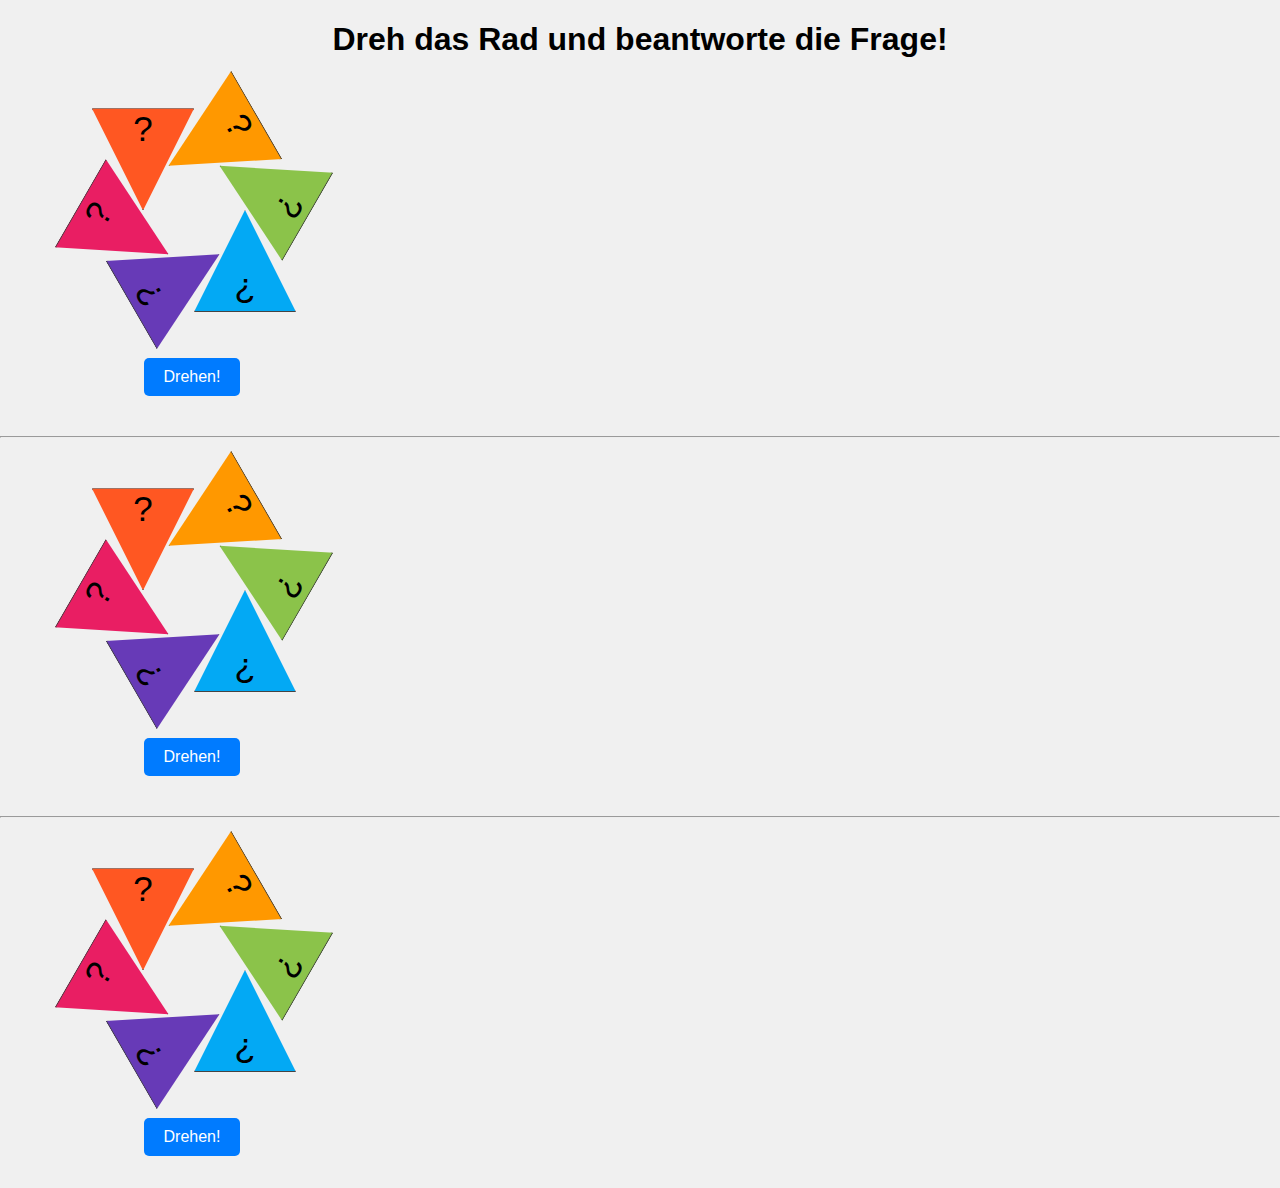
==== index.html @ 0f6129ff "fertig1" ====
<!DOCTYPE html>
<html lang="en">
<head>
    <meta charset="UTF-8">
    <meta name="viewport" content="width=device-width, initial-scale=1.0">
    <link rel="stylesheet" href="style.css">
    <title>Preguntas</title>
</head>
<body>
    <h1>Dreh das Rad und beantworte die Frage!</h1>
    <div class="container">
        
        <div class="wheel-container">
          <div class="wheel" id="wheel_1">
            <div class="section">?</div>
            <div class="section">?</div>
            <div class="section">?</div>
            <div class="section">?</div>
            <div class="section">?</div>
            <div class="section">?</div>
          </div>
        
        <button class="spinButton" id="btn1">Drehen!</button>
        </div>
        <div class="question_container">
            <div class="question" class="hidden" id="question1"></div>
        </div>
    </div>
    <hr>
    <div class="container">
        
        <div class="wheel-container">
          <div class="wheel" id="wheel_2">
            <div class="section">?</div>
            <div class="section">?</div>
            <div class="section">?</div>
            <div class="section">?</div>
            <div class="section">?</div>
            <div class="section">?</div>
          </div>
        
        <button class="spinButton" id="btn2">Drehen!</button>
        </div>
        <div class="question_container">
            <div class="question" class="hidden" id="question2"></div>
        </div>
    </div>
    <hr>
    <div class="container">
        
        <div class="wheel-container">
          <div class="wheel" id="wheel_3" >
            <div class="section">?</div>
            <div class="section">?</div>
            <div class="section">?</div>
            <div class="section">?</div>
            <div class="section">?</div>
            <div class="section">?</div>
          </div>
        
        <button class="spinButton" id="btn3">Drehen!</button>
        </div>
        <div class="question_container">
            <div class="question" class="hidden" id="question3"></div>
        </div>
    </div>
      
      <script src="script.js"></script>
</body>
</html>
---- style.css ----
body {
  font-family: Arial, sans-serif;
  text-align: center;
  background-color: #f0f0f0;
  margin: 0;
  padding: 0;
}

.container {
  margin-top: 50px;
  
  display: flex;
  align-items: center;
  justify-content: space-between;
  padding-bottom: 20px
}

.wheel-container {
  width: 200px;
  height: 200px;
  margin: auto;
  margin-bottom: 100px;
}

.wheel {
  width: 100%;
  height: 100%;
  border-radius: 50%;
  position: relative;
  transform: rotate(0deg);
  transition: transform 2s ease-out;
}

.section {
  font-size: 35px;  
  position: absolute;
  width: 50%;
  height: 50%;
  background-color: #ffc107;
  border: 1px solid #444;
  clip-path: polygon(100% 0, 0 0, 50% 100%);
  transform-origin: 100% 100%;
}

.section:nth-child(1) { transform: rotate(0deg); background-color: #ff5722; }
.section:nth-child(2) { transform: rotate(60deg); background-color: #ff9800; }
.section:nth-child(3) { transform: rotate(120deg); background-color: #8bc34a; }
.section:nth-child(4) { transform: rotate(180deg); background-color: #03a9f4; }
.section:nth-child(5) { transform: rotate(240deg); background-color: #673ab7; }
.section:nth-child(6) { transform: rotate(300deg); background-color: #e91e63; }

button {
  padding: 10px 20px;
  font-size: 16px;
  background-color: #007bff;
  color: white;
  border: none;
  border-radius: 5px;
  cursor: pointer;
  margin-top: 50px;
}

button:hover {
  background-color: #0056b3;
}

.hidden {
  display: none;
}
.question_container{
    width: 70%;
    
}
.question {
  margin-top: 20px;
  font-size: 18px;
  font-weight: bold;
  color: #333;
  
}
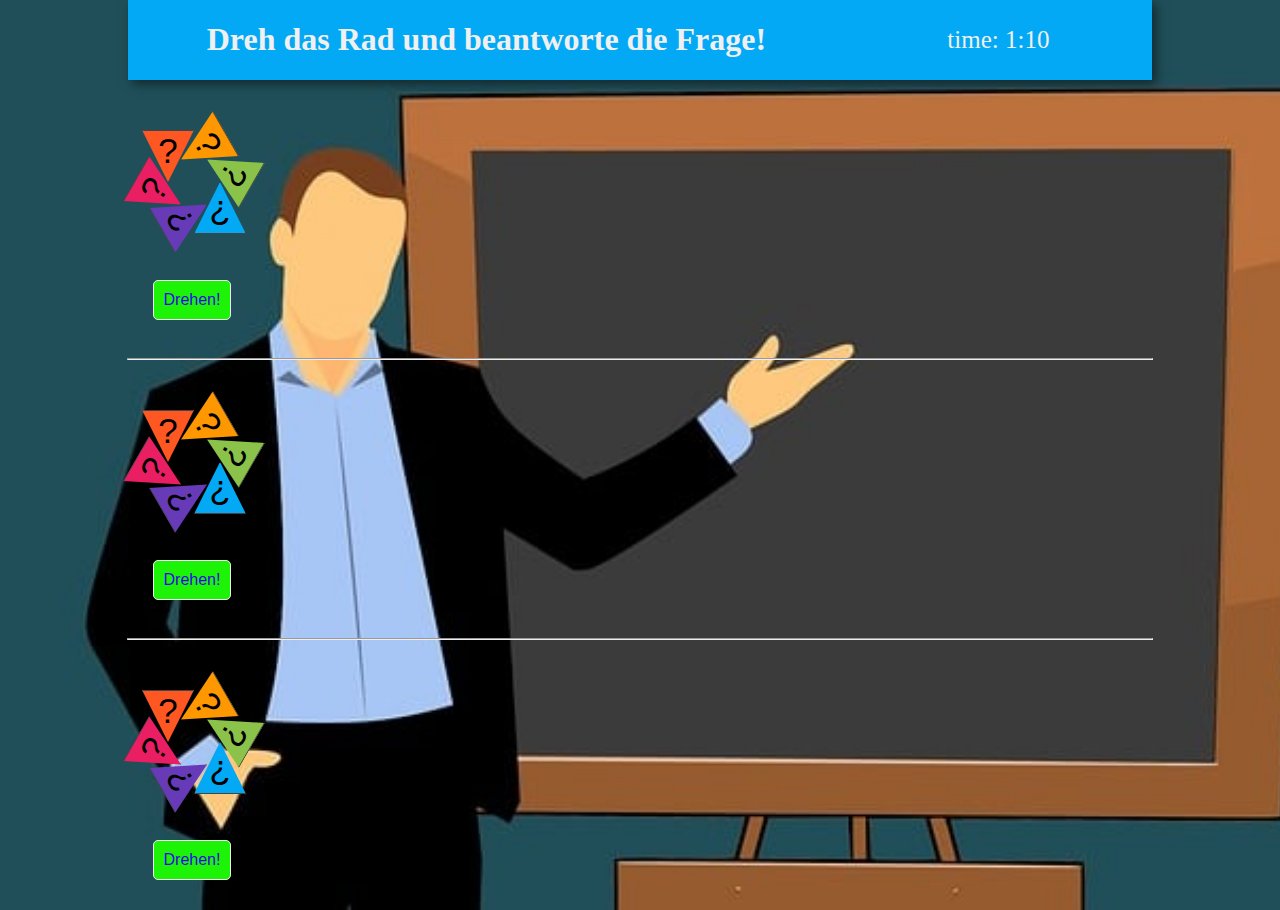
==== commit 5c589bf7: "timer" ====
--- a/index.html
+++ b/index.html
@@ -1,5 +1,5 @@
 <!DOCTYPE html>
-<html lang="en">
+<html lang="de">
 <head>
     <meta charset="UTF-8">
     <meta name="viewport" content="width=device-width, initial-scale=1.0">
@@ -7,7 +7,11 @@
     <title>Preguntas</title>
 </head>
 <body>
+  <div id="head">
     <h1>Dreh das Rad und beantworte die Frage!</h1>
+    <div id="countdown">time: 1:10</div>
+  </div>
+    
     <div class="container">
         
         <div class="wheel-container">
--- a/style.css
+++ b/style.css
@@ -1,14 +1,36 @@
 body {
   font-family: Arial, sans-serif;
   text-align: center;
-  background-color: #f0f0f0;
+  background-image: url(./teacher-3679814_640.jpg);
+  background-repeat: no-repeat;
+  background-position: center;
+  background-size: cover;
+  
   margin: 0;
   padding: 0;
+  box-sizing: border-box;
+}
+#head{
+  width: 80%;
+  background-color: #03a9f4;
+  color: #f0f0f0;
+  margin: auto;
+  margin-top: 0px;
+  font-family:cursive;
+  box-shadow: 4px 4px 10px rgba(0, 0, 0, 0.5);
+  display: flex;
+  align-items: center;
+}
+h1{
+  width: 70%;
+}
+#countdown{
+  width: 30%;
+  font-size: 25px;
 }
 
 .container {
   margin-top: 50px;
-  
   display: flex;
   align-items: center;
   justify-content: space-between;
@@ -16,8 +38,8 @@
 }
 
 .wheel-container {
-  width: 200px;
-  height: 200px;
+  width: 100px;
+  height: 100px;
   margin: auto;
   margin-bottom: 100px;
 }
@@ -50,11 +72,11 @@
 .section:nth-child(6) { transform: rotate(300deg); background-color: #e91e63; }
 
 button {
-  padding: 10px 20px;
+  padding: 10px 10px;
   font-size: 16px;
-  background-color: #007bff;
-  color: white;
-  border: none;
+  background-color: #1df306;
+  color: rgb(46, 4, 233);
+  border:1px solid  #f0f0f0;
   border-radius: 5px;
   cursor: pointer;
   margin-top: 50px;
@@ -62,6 +84,7 @@
 
 button:hover {
   background-color: #0056b3;
+  color: #f0f0f0;
 }
 
 .hidden {
@@ -73,8 +96,15 @@
 }
 .question {
   margin-top: 20px;
-  font-size: 18px;
+  font-size: 25px;
   font-weight: bold;
-  color: #333;
-  
+  color: white; 
 }
+hr{
+  width: 80%;
+}
+@media (max-width: 1000px) {
+  .container{
+    flex-direction: column;
+  }
+}
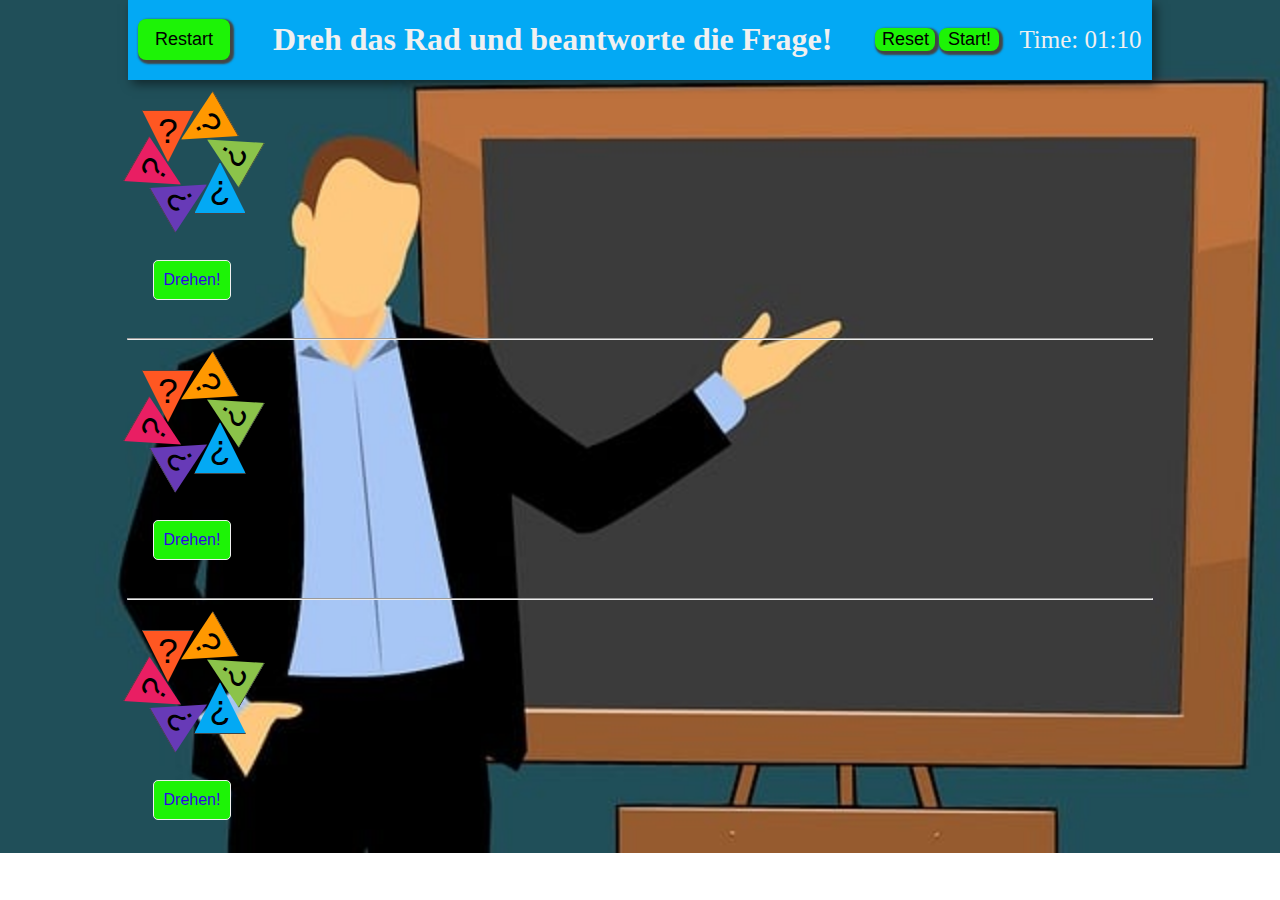
==== commit 45231c48: "responsive" ====
--- a/index.html
+++ b/index.html
@@ -8,13 +8,20 @@
 </head>
 <body>
   <div id="head">
+    <input type="button" id="restart" value="Restart">
     <h1>Dreh das Rad und beantworte die Frage!</h1>
-    <div id="countdown">time: 1:10</div>
+    <div id="time">
+      <div>
+        <input type="reset" class="btn-reset" id="resetBtn" value="Reset">
+        <input type="button" id="btn-start" value="Start!">
+      </div>
+        <div id="countdown">time: 1:10</div>
+      </div>
   </div>
     
     <div class="container">
         
-        <div class="wheel-container">
+        <div class="wheel-container" id="wheelContainer1">
           <div class="wheel" id="wheel_1">
             <div class="section">?</div>
             <div class="section">?</div>
@@ -24,7 +31,7 @@
             <div class="section">?</div>
           </div>
         
-        <button class="spinButton" id="btn1">Drehen!</button>
+          <button class="spinButton" id="btn1">Drehen!</button>
         </div>
         <div class="question_container">
             <div class="question" class="hidden" id="question1"></div>
@@ -33,7 +40,7 @@
     <hr>
     <div class="container">
         
-        <div class="wheel-container">
+        <div class="wheel-container" id="wheelContainer2">
           <div class="wheel" id="wheel_2">
             <div class="section">?</div>
             <div class="section">?</div>
@@ -52,7 +59,7 @@
     <hr>
     <div class="container">
         
-        <div class="wheel-container">
+        <div class="wheel-container" id="wheelContainer3">
           <div class="wheel" id="wheel_3" >
             <div class="section">?</div>
             <div class="section">?</div>
--- a/style.css
+++ b/style.css
@@ -5,7 +5,6 @@
   background-repeat: no-repeat;
   background-position: center;
   background-size: cover;
-  
   margin: 0;
   padding: 0;
   box-sizing: border-box;
@@ -21,29 +20,77 @@
   display: flex;
   align-items: center;
 }
+#restart{
+  width: 100px;
+  margin-left: 10px;
+  font-size: 18px;
+  padding: 10px;
+  border-radius: 8px;
+  border: none;
+  cursor: pointer;
+  background-color: #1df306;
+  box-shadow: 2px 2px 2px 2px #444;
+  &:hover{
+    background-color: #88ef7d;
+  }
+}
 h1{
   width: 70%;
 }
+#time{
+  width: 30%;
+  display: flex;
+  align-items: center;
+  gap: 20px;
+}
+#btn-start{
+  width: 60px;
+  font-size: 18px;
+  border-radius: 8px;
+  border: none;
+  cursor: pointer;
+  background-color: #1df306;
+  box-shadow: 2px 2px 2px 2px #444;
+  &:hover{
+    background-color: #88ef7d;
+  }
+}
+.btn-reset{
+  width: 60px;
+  font-size: 18px;
+  border-radius: 8px;
+  border: none;
+  cursor: pointer;
+  background-color: #1df306;
+  box-shadow: 2px 2px 2px 2px #444;
+  &:hover{
+    background-color: #88ef7d;
+  }
+}
 #countdown{
-  width: 30%;
   font-size: 25px;
 }
-
 .container {
-  margin-top: 50px;
+  margin-top: 30px;
   display: flex;
   align-items: center;
   justify-content: space-between;
   padding-bottom: 20px
 }
-
 .wheel-container {
   width: 100px;
   height: 100px;
   margin: auto;
   margin-bottom: 100px;
+  position: relative;
+  transition: transform 1s ease;
 }
-
+.move{
+  transform: translateX(-500px); 
+}
+.move_question{
+  transform: translateX(1000px); 
+}
 .wheel {
   width: 100%;
   height: 100%;
@@ -52,7 +99,6 @@
   transform: rotate(0deg);
   transition: transform 2s ease-out;
 }
-
 .section {
   font-size: 35px;  
   position: absolute;
@@ -63,14 +109,12 @@
   clip-path: polygon(100% 0, 0 0, 50% 100%);
   transform-origin: 100% 100%;
 }
-
 .section:nth-child(1) { transform: rotate(0deg); background-color: #ff5722; }
 .section:nth-child(2) { transform: rotate(60deg); background-color: #ff9800; }
 .section:nth-child(3) { transform: rotate(120deg); background-color: #8bc34a; }
 .section:nth-child(4) { transform: rotate(180deg); background-color: #03a9f4; }
 .section:nth-child(5) { transform: rotate(240deg); background-color: #673ab7; }
 .section:nth-child(6) { transform: rotate(300deg); background-color: #e91e63; }
-
 button {
   padding: 10px 10px;
   font-size: 16px;
@@ -81,30 +125,70 @@
   cursor: pointer;
   margin-top: 50px;
 }
-
 button:hover {
   background-color: #0056b3;
   color: #f0f0f0;
 }
-
 .hidden {
   display: none;
 }
 .question_container{
     width: 70%;
-    
 }
 .question {
   margin-top: 20px;
   font-size: 25px;
   font-weight: bold;
   color: white; 
+  position: relative;
+    transition: transform 1s ease;
 }
 hr{
   width: 80%;
+}
+.wc_hidden{
+  transform: translateX(-500px); 
 }
 @media (max-width: 1000px) {
   .container{
     flex-direction: column;
   }
+  #head{
+    width: 100%;
+    display: flex;
+    flex-direction: column;
+  }
 }
+@media (max-width: 500px) {
+  #head h1{
+    width: 95%;
+    font-size: 18px;
+    }
+  #head input{
+    font-size: 18px;
+    margin-top: 5px;
+  }
+  #head #time{
+    width: 100%;
+    display: flex;
+    justify-content: space-around;
+  }  
+  .wheel-container{
+    width: 50px;
+    height: 50px;
+    margin-bottom: 50px;
+  }
+  .section{
+    font-size: 12px;
+  }
+  button{
+    padding: 3px;
+    margin-top: 25px;
+  }
+  .question_container{
+    width: 100%;
+  }
+  .question{
+    font-size: 19px;
+  }
+}
